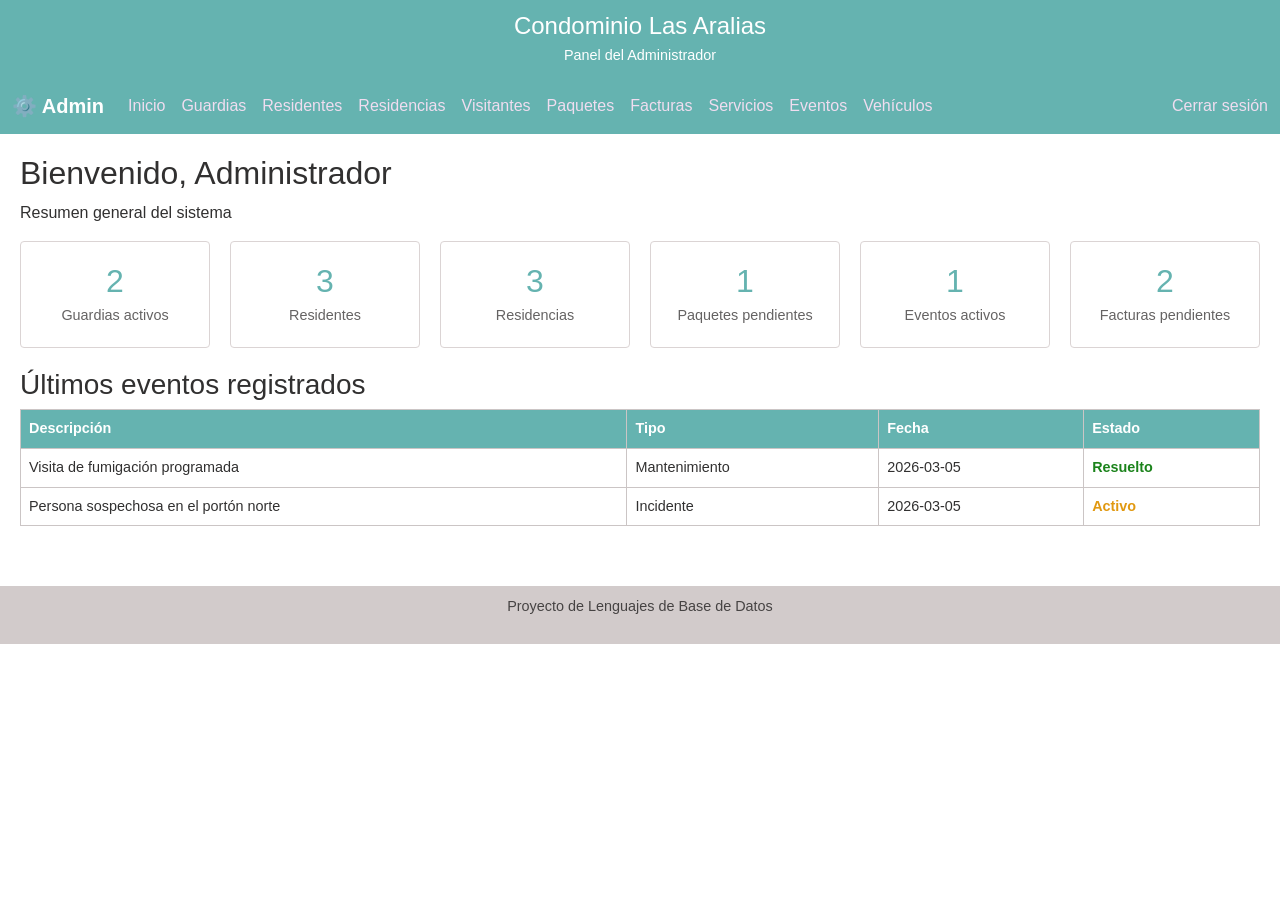
==== Proyecto LenguajesBD/admin.html @ c18f68f6 "Idea para htmls" ====
<!DOCTYPE html>
<html>

<head>
    <meta charset="utf-8">
    <meta name="viewport" content="width=device-width, initial-scale=1.0">
    <title>Panel Administrador - Las Aralias</title>
    <link href="https://cdn.jsdelivr.net/npm/bootstrap@5.3.8/dist/css/bootstrap.min.css" rel="stylesheet">
    <link rel="stylesheet" href="css/admin.css">
</head>

<body>
    <header>
        <h1>Condominio Las Aralias</h1>
        <p>Panel del Administrador</p>
    </header>

    <!-- NAVBAR -->
    <nav class="navbar navbar-expand-lg">
        <div class="container-fluid">
            <span class="navbar-brand">⚙️ Admin</span>
            <button class="navbar-toggler" type="button" data-bs-toggle="collapse" data-bs-target="#navAdmin">
                <span class="navbar-toggler-icon"></span>
            </button>
            <div class="collapse navbar-collapse" id="navAdmin">
                <ul class="navbar-nav me-auto">
                    <li class="nav-item"><a class="nav-link" href="#" onclick="mostrarSeccion('inicio')">Inicio</a></li>
                    <li class="nav-item"><a class="nav-link" href="#" onclick="mostrarSeccion('guardias')">Guardias</a></li>
                    <li class="nav-item"><a class="nav-link" href="#" onclick="mostrarSeccion('residentes')">Residentes</a></li>
                    <li class="nav-item"><a class="nav-link" href="#" onclick="mostrarSeccion('residencias')">Residencias</a></li>
                    <li class="nav-item"><a class="nav-link" href="#" onclick="mostrarSeccion('visitantes')">Visitantes</a></li>
                    <li class="nav-item"><a class="nav-link" href="#" onclick="mostrarSeccion('paquetes')">Paquetes</a></li>
                    <li class="nav-item"><a class="nav-link" href="#" onclick="mostrarSeccion('facturas')">Facturas</a></li>
                    <li class="nav-item"><a class="nav-link" href="#" onclick="mostrarSeccion('servicios')">Servicios</a></li>
                    <li class="nav-item"><a class="nav-link" href="#" onclick="mostrarSeccion('eventos')">Eventos</a></li>
                    <li class="nav-item"><a class="nav-link" href="#" onclick="mostrarSeccion('vehiculos')">Vehículos</a></li>
                </ul>
                <a href="index.html" class="nav-link" style="color:#f0c0f0;">Cerrar sesión</a>
            </div>
        </div>
    </nav>

    <main>

        <section id="inicio" class="seccion activa">
            <h2>Bienvenido, Administrador</h2>
            <p>Resumen general del sistema</p>
            <div class="resumen-inicio">
                <div class="tarjeta-resumen">
                    <h3 id="totalGuardias">0</h3>
                    <p>Guardias activos</p>
                </div>
                <div class="tarjeta-resumen">
                    <h3 id="totalResidentes">0</h3>
                    <p>Residentes</p>
                </div>
                <div class="tarjeta-resumen">
                    <h3 id="totalResidencias">0</h3>
                    <p>Residencias</p>
                </div>
                <div class="tarjeta-resumen">
                    <h3 id="totalPaquetes">0</h3>
                    <p>Paquetes pendientes</p>
                </div>
                <div class="tarjeta-resumen">
                    <h3 id="totalEventos">0</h3>
                    <p>Eventos activos</p>
                </div>
                <div class="tarjeta-resumen">
                    <h3 id="totalFacturas">0</h3>
                    <p>Facturas pendientes</p>
                </div>
            </div>
            <h3>Últimos eventos registrados</h3>
            <table>
                <thead>
                    <tr><th>Descripción</th><th>Tipo</th><th>Fecha</th><th>Estado</th></tr>
                </thead>
                <tbody id="tablaUltimosEventos"></tbody>
            </table>
        </section>

        <section id="guardias" class="seccion">
            <h2>Guardias</h2>
            <div class="contenedor-principal">
                <div class="bloque-tabla">
                    <table>
                        <thead>
                            <tr><th>Nombre</th><th>Apellidos</th><th>Teléfono</th><th>Correo</th><th>Estado</th><th>Acciones</th></tr>
                        </thead>
                        <tbody id="tablaGuardias"></tbody>
                    </table>
                </div>
                <div class="bloque-formulario">
                    <h3 id="tituloFormGuardia">Agregar Guardia</h3>
                    <form id="formGuardia">
                        <input type="hidden" id="idGuardia" value="-1">
                        <label for="nombreGuardia">Nombre</label>
                        <input type="text" id="nombreGuardia" placeholder="Nombre">
                        <label for="apPaternoGuardia">Apellido Paterno</label>
                        <input type="text" id="apPaternoGuardia" placeholder="Apellido Paterno">
                        <label for="apMaternoGuardia">Apellido Materno</label>
                        <input type="text" id="apMaternoGuardia" placeholder="Apellido Materno">
                        <label for="telefonoGuardia">Teléfono</label>
                        <input type="text" id="telefonoGuardia" placeholder="Ej: 8888-0000">
                        <label for="correoGuardia">Correo</label>
                        <input type="text" id="correoGuardia" placeholder="correo@ejemplo.com">
                        <label for="estadoGuardia">Estado</label>
                        <select id="estadoGuardia">
                            <option value="Activo">Activo</option>
                            <option value="Inactivo">Inactivo</option>
                        </select>
                        <span id="errorGuardia" class="mensaje-error"></span>
                        <span id="exitoGuardia" class="mensaje-exito"></span>
                        <button type="submit">Guardar</button>
                        <button type="button" class="btn-limpiar" onclick="limpiarFormGuardia()">Limpiar</button>
                    </form>
                </div>
            </div>
        </section>

        <section id="residentes" class="seccion">
            <h2>Residentes</h2>
            <div class="contenedor-principal">
                <div class="bloque-tabla">
                    <table>
                        <thead>
                            <tr><th>Nombre</th><th>Apellidos</th><th>Teléfono</th><th>Residencia</th><th>Estado</th><th>Acciones</th></tr>
                        </thead>
                        <tbody id="tablaResidentes"></tbody>
                    </table>
                </div>
                <div class="bloque-formulario">
                    <h3 id="tituloFormResidente">Agregar Residente</h3>
                    <form id="formResidente">
                        <input type="hidden" id="idResidente" value="-1">
                        <label for="nombreResidente">Nombre</label>
                        <input type="text" id="nombreResidente" placeholder="Nombre">
                        <label for="apPaternoResidente">Apellido Paterno</label>
                        <input type="text" id="apPaternoResidente" placeholder="Apellido Paterno">
                        <label for="apMaternoResidente">Apellido Materno</label>
                        <input type="text" id="apMaternoResidente" placeholder="Apellido Materno">
                        <label for="telefonoResidente">Teléfono</label>
                        <input type="text" id="telefonoResidente" placeholder="Ej: 8888-0000">
                        <label for="correoResidente">Correo</label>
                        <input type="text" id="correoResidente" placeholder="correo@ejemplo.com">
                        <label for="residenciaResidente">Residencia</label>
                        <select id="residenciaResidente">
                            <option value="">-- Seleccione --</option>
                        </select>
                        <label for="estadoResidente">Estado</label>
                        <select id="estadoResidente">
                            <option value="Activo">Activo</option>
                            <option value="Inactivo">Inactivo</option>
                        </select>
                        <span id="errorResidente" class="mensaje-error"></span>
                        <span id="exitoResidente" class="mensaje-exito"></span>
                        <button type="submit">Guardar</button>
                        <button type="button" class="btn-limpiar" onclick="limpiarFormResidente()">Limpiar</button>
                    </form>
                </div>
            </div>
        </section>

        <section id="residencias" class="seccion">
            <h2>Residencias</h2>
            <div class="contenedor-principal">
                <div class="bloque-tabla">
                    <table>
                        <thead>
                            <tr><th>ID</th><th>Monto Alquiler</th><th>Monto Mantenimiento</th><th>Tipo Pago</th><th>Estado</th><th>Acciones</th></tr>
                        </thead>
                        <tbody id="tablaResidencias"></tbody>
                    </table>
                </div>
                <div class="bloque-formulario">
                    <h3 id="tituloFormResidencia">Agregar Residencia</h3>
                    <form id="formResidencia">
                        <input type="hidden" id="idResidencia" value="-1">
                        <label for="montoAlquiler">Monto Alquiler (₡)</label>
                        <input type="number" id="montoAlquiler" placeholder="Ej: 350000">
                        <label for="montoMantenimiento">Monto Mantenimiento (₡)</label>
                        <input type="number" id="montoMantenimiento" placeholder="Ej: 25000">
                        <label for="tipoPago">Tipo de Pago</label>
                        <select id="tipoPago">
                            <option value="Mensual">Mensual</option>
                            <option value="Quincenal">Quincenal</option>
                            <option value="Semanal">Semanal</option>
                        </select>
                        <label for="estadoResidencia">Estado</label>
                        <select id="estadoResidencia">
                            <option value="Activo">Activo</option>
                            <option value="Inactivo">Inactivo</option>
                        </select>
                        <span id="errorResidencia" class="mensaje-error"></span>
                        <span id="exitoResidencia" class="mensaje-exito"></span>
                        <button type="submit">Guardar</button>
                        <button type="button" class="btn-limpiar" onclick="limpiarFormResidencia()">Limpiar</button>
                    </form>
                </div>
            </div>
        </section>

        <section id="visitantes" class="seccion">
            <h2>Visitantes</h2>
            <p style="color:#666; font-size:0.9em;">Historial completo de visitas al condominio.</p>
            <table>
                <thead>
                    <tr><th>Nombre</th><th>Rol</th><th>Residencia</th><th>Fecha Ingreso</th><th>Fecha Salida</th><th>Estado</th><th>Acciones</th></tr>
                </thead>
                <tbody id="tablaVisitantes"></tbody>
            </table>
        </section>

        <section id="paquetes" class="seccion">
            <h2>Paquetes</h2>
            <p style="color:#666; font-size:0.9em;">Gestión de paquetes recibidos en el condominio.</p>
            <table>
                <thead>
                    <tr><th>Descripción</th><th>Residencia</th><th>Fecha Ingreso</th><th>Fecha Entrega</th><th>Estado</th><th>Acciones</th></tr>
                </thead>
                <tbody id="tablaPaquetes"></tbody>
            </table>
        </section>

        <section id="facturas" class="seccion">
            <h2>Facturas y Pagos</h2>
            <div class="contenedor-principal">
                <div class="bloque-tabla">
                    <table>
                        <thead>
                            <tr><th>Fecha</th><th>Descripción</th><th>Residente</th><th>Tipo Pago</th><th>Forma Pago</th><th>Estado</th><th>Acciones</th></tr>
                        </thead>
                        <tbody id="tablaFacturas"></tbody>
                    </table>
                </div>
                <div class="bloque-formulario">
                    <h3 id="tituloFormFactura">Agregar Factura</h3>
                    <form id="formFactura">
                        <input type="hidden" id="idFactura" value="-1">
                        <label for="fechaFactura">Fecha</label>
                        <input type="text" id="fechaFactura" placeholder="Ej: 2026-03-05">
                        <label for="descFactura">Descripción</label>
                        <input type="text" id="descFactura" placeholder="Ej: Cuota mensual Marzo">
                        <label for="residenteFactura">Residente</label>
                        <select id="residenteFactura">
                            <option value="">-- Seleccione --</option>
                        </select>
                        <label for="tipoPagoFactura">Tipo de Pago</label>
                        <select id="tipoPagoFactura">
                            <option value="Alquiler">Alquiler</option>
                            <option value="Mantenimiento">Mantenimiento</option>
                            <option value="Servicio">Servicio</option>
                        </select>
                        <label for="formaPagoFactura">Forma de Pago</label>
                        <select id="formaPagoFactura">
                            <option value="Efectivo">Efectivo</option>
                            <option value="Transferencia">Transferencia</option>
                            <option value="Tarjeta">Tarjeta</option>
                        </select>
                        <label for="estadoFactura">Estado</label>
                        <select id="estadoFactura">
                            <option value="Pendiente">Pendiente</option>
                            <option value="Pagado">Pagado</option>
                            <option value="Vencido">Vencido</option>
                        </select>
                        <span id="errorFactura" class="mensaje-error"></span>
                        <span id="exitoFactura" class="mensaje-exito"></span>
                        <button type="submit">Guardar</button>
                        <button type="button" class="btn-limpiar" onclick="limpiarFormFactura()">Limpiar</button>
                    </form>
                </div>
            </div>
        </section>

        <section id="servicios" class="seccion">
            <h2>Servicios</h2>
            <div class="contenedor-principal">
                <div class="bloque-tabla">
                    <table>
                        <thead>
                            <tr><th>Descripción</th><th>Tipo</th><th>Fecha Salida</th><th>Estado</th><th>Acciones</th></tr>
                        </thead>
                        <tbody id="tablaServicios"></tbody>
                    </table>
                </div>
                <div class="bloque-formulario">
                    <h3 id="tituloFormServicio">Agregar Servicio</h3>
                    <form id="formServicio">
                        <input type="hidden" id="idServicio" value="-1">
                        <label for="descServicio">Descripción</label>
                        <input type="text" id="descServicio" placeholder="Ej: Plomería">
                        <label for="tipoServicio">Tipo de Servicio</label>
                        <select id="tipoServicio">
                            <option value="Plomería">Plomería</option>
                            <option value="Electricidad">Electricidad</option>
                            <option value="Jardinería">Jardinería</option>
                            <option value="Seguridad">Seguridad</option>
                            <option value="Limpieza">Limpieza</option>
                            <option value="Otro">Otro</option>
                        </select>
                        <label for="fechaSalidaServicio">Fecha de Salida</label>
                        <input type="text" id="fechaSalidaServicio" placeholder="Ej: 2026-03-10">
                        <label for="estadoServicio">Estado</label>
                        <select id="estadoServicio">
                            <option value="Activo">Activo</option>
                            <option value="Finalizado">Finalizado</option>
                            <option value="Cancelado">Cancelado</option>
                        </select>
                        <span id="errorServicio" class="mensaje-error"></span>
                        <span id="exitoServicio" class="mensaje-exito"></span>
                        <button type="submit">Guardar</button>
                        <button type="button" class="btn-limpiar" onclick="limpiarFormServicio()">Limpiar</button>
                    </form>
                </div>
            </div>
        </section>

        <section id="eventos" class="seccion">
            <h2>Eventos / Incidentes</h2>
            <div class="contenedor-principal">
                <div class="bloque-tabla">
                    <table>
                        <thead>
                            <tr><th>Descripción</th><th>Tipo</th><th>Fecha</th><th>Estado</th><th>Acciones</th></tr>
                        </thead>
                        <tbody id="tablaEventos"></tbody>
                    </table>
                </div>
                <div class="bloque-formulario">
                    <h3 id="tituloFormEvento">Agregar Evento</h3>
                    <form id="formEvento">
                        <input type="hidden" id="idEvento" value="-1">
                        <label for="descEvento">Descripción</label>
                        <textarea id="descEvento" placeholder="Describa el evento"></textarea>
                        <label for="tipoEvento">Tipo</label>
                        <select id="tipoEvento">
                            <option value="Incidente">Incidente</option>
                            <option value="Visita especial">Visita especial</option>
                            <option value="Mantenimiento">Mantenimiento</option>
                            <option value="Otro">Otro</option>
                        </select>
                        <label for="fechaEvento">Fecha</label>
                        <input type="text" id="fechaEvento" placeholder="Ej: 2026-03-05">
                        <label for="estadoEvento">Estado</label>
                        <select id="estadoEvento">
                            <option value="Activo">Activo</option>
                            <option value="Resuelto">Resuelto</option>
                        </select>
                        <span id="errorEvento" class="mensaje-error"></span>
                        <span id="exitoEvento" class="mensaje-exito"></span>
                        <button type="submit">Guardar</button>
                        <button type="button" class="btn-limpiar" onclick="limpiarFormEvento()">Limpiar</button>
                    </form>
                </div>
            </div>
        </section>

        <section id="vehiculos" class="seccion">
            <h2>Vehículos</h2>
            <p style="color:#666; font-size:0.9em;">Gestión de vehículos registrados en el condominio.</p>
            <table>
                <thead>
                    <tr><th>Placa</th><th>Descripción</th><th>Residente</th><th>Estado</th><th>Acciones</th></tr>
                </thead>
                <tbody id="tablaVehiculos"></tbody>
            </table>
        </section>

    </main>

    <footer>
        <p>Proyecto de Lenguajes de Base de Datos</p>
    </footer>

    <script src="js/admin.js"></script>
    <script src="https://cdn.jsdelivr.net/npm/bootstrap@5.3.8/dist/js/bootstrap.bundle.min.js"></script>
</body>

</html>
---- Proyecto LenguajesBD/css/admin.css ----
body {
    background-color: #ffffff;
    color: #313030;
    font-family: Arial, Helvetica, sans-serif;
    margin: 0;
    padding: 0;
}

header {
    text-align: center;
    padding: 12px 0;
    background-color: #65b3b0;
    color: #ffffff;
}

header h1 {
    margin: 0;
    font-size: 1.5em;
}

header p {
    margin: 4px 0 0 0;
    font-size: 0.9em;
}

footer {
    text-align: center;
    padding: 10px 0;
    background-color: #d2cbcb;
    color: #464343;
    font-size: 0.9em;
    margin-top: 30px;
}

.navbar {
    background-color: #65b3b0 !important;
}

.navbar-brand {
    color: #ffffff !important;
    font-weight: bold;
}

.nav-link {
    color: #f0ddf0 !important;
}

.nav-link:hover,
.nav-link.activo {
    color: #ffffff !important;
    background-color: #4a1942 !important;
    border-radius: 4px;
}

.seccion {
    display: none;
    padding: 20px;
}

.seccion.activa {
    display: block;
}

.contenedor-principal {
    display: flex;
    justify-content: space-between;
    align-items: flex-start;
    gap: 20px;
    flex-wrap: wrap;
}

.bloque-tabla {
    flex: 2;
    min-width: 300px;
}

.bloque-formulario {
    flex: 1;
    min-width: 260px;
    background-color: #ffffff;
    border: 1px solid #cac3c3;
    border-radius: 4px;
    padding: 20px;
}

table {
    width: 100%;
    border-collapse: collapse;
    background-color: #ffffff;
    margin-bottom: 10px;
}

th, td {
    border: 1px solid #cbc5c5;
    padding: 8px;
    text-align: left;
    font-size: 0.9em;
}

th {
    background-color: #65b3b0;
    color: #ffffff;
}

tbody tr:hover {
    background-color: #f5e6f5;
}

.bloque-formulario h3 {
    margin-top: 0;
    font-size: 1.1em;
    border-bottom: 1px solid #d2cccc;
    padding-bottom: 8px;
}

.bloque-formulario form {
    display: flex;
    flex-direction: column;
}

.bloque-formulario label {
    font-size: 0.88em;
    margin-top: 6px;
    font-weight: bold;
}

.bloque-formulario input[type="text"],
.bloque-formulario input[type="number"],
.bloque-formulario input[type="date"],
.bloque-formulario select,
.bloque-formulario textarea {
    padding: 5px;
    margin-bottom: 6px;
    border: 1px solid #ada8a8;
    border-radius: 3px;
    font-size: 0.9em;
    width: 100%;
}

.bloque-formulario textarea {
    resize: vertical;
    height: 70px;
}

.bloque-formulario button[type="submit"] {
    padding: 8px;
    background-color: #65b3b0;
    color: #ffffff;
    border: none;
    border-radius: 3px;
    cursor: pointer;
    margin-top: 5px;
}

.bloque-formulario button[type="submit"]:hover {
    background-color: #65b3b0;
}

.btn-limpiar {
    padding: 6px;
    background-color: #888888;
    color: #ffffff;
    border: none;
    border-radius: 3px;
    cursor: pointer;
    margin-top: 4px;
}

.btn-limpiar:hover {
    background-color: #636060;
}

.btn-editar {
    padding: 4px 8px;
    background-color: #2c7a3a;
    color: #ffffff;
    border: none;
    border-radius: 3px;
    cursor: pointer;
    font-size: 0.8em;
    margin-right: 3px;
}

.btn-editar:hover {
    background-color: #1e5728;
}

.btn-eliminar {
    padding: 4px 8px;
    background-color: #b62121;
    color: #ffffff;
    border: none;
    border-radius: 3px;
    cursor: pointer;
    font-size: 0.8em;
}

.btn-eliminar:hover {
    background-color: #7a1515;
}

.resumen-inicio {
    display: flex;
    gap: 20px;
    flex-wrap: wrap;
    margin-bottom: 20px;
}

.tarjeta-resumen {
    background-color: #ffffff;
    border: 1px solid #dbd4d4;
    border-radius: 4px;
    padding: 20px;
    flex: 1;
    min-width: 130px;
    text-align: center;
}

.tarjeta-resumen h3 {
    margin: 0;
    font-size: 2em;
    color: #65b3b0;
}

.tarjeta-resumen p {
    margin: 5px 0 0 0;
    font-size: 0.9em;
    color: #656363;
}

.mensaje-error {
    color: rgb(194, 28, 28);
    font-size: 0.85em;
    display: none;
}

.mensaje-exito {
    color: rgb(27, 131, 27);
    font-size: 0.85em;
    display: none;
}

.estado-activo {
    color: rgb(27, 131, 27);
    font-weight: bold;
}

.estado-pendiente {
    color: rgb(225, 153, 17);
    font-weight: bold;
}

.estado-inactivo {
    color: rgb(194, 28, 28);
    font-weight: bold;
}
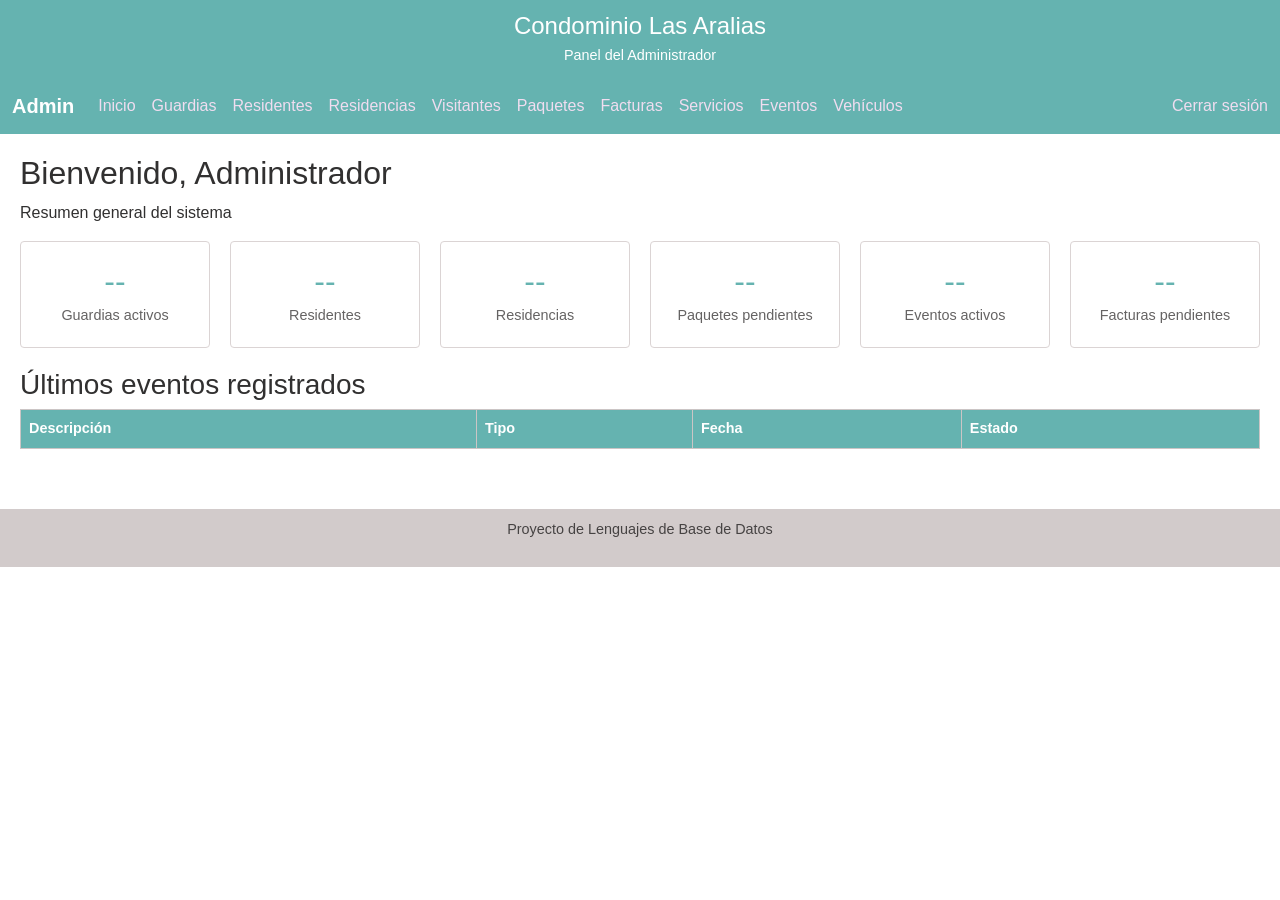
==== commit 0dc390e2: "Plantilla HTML modificada solo "carcasa"" ====
--- a/Proyecto LenguajesBD/admin.html
+++ b/Proyecto LenguajesBD/admin.html
@@ -15,10 +15,9 @@
         <p>Panel del Administrador</p>
     </header>
 
-    <!-- NAVBAR -->
     <nav class="navbar navbar-expand-lg">
         <div class="container-fluid">
-            <span class="navbar-brand">⚙️ Admin</span>
+            <span class="navbar-brand">Admin</span>
             <button class="navbar-toggler" type="button" data-bs-toggle="collapse" data-bs-target="#navAdmin">
                 <span class="navbar-toggler-icon"></span>
             </button>
@@ -35,7 +34,7 @@
                     <li class="nav-item"><a class="nav-link" href="#" onclick="mostrarSeccion('eventos')">Eventos</a></li>
                     <li class="nav-item"><a class="nav-link" href="#" onclick="mostrarSeccion('vehiculos')">Vehículos</a></li>
                 </ul>
-                <a href="index.html" class="nav-link" style="color:#f0c0f0;">Cerrar sesión</a>
+                <a href="index.html" class="nav-link" style="color:#f0a0a0;">Cerrar sesión</a>
             </div>
         </div>
     </nav>
@@ -47,36 +46,41 @@
             <p>Resumen general del sistema</p>
             <div class="resumen-inicio">
                 <div class="tarjeta-resumen">
-                    <h3 id="totalGuardias">0</h3>
+                    <h3>--</h3>
                     <p>Guardias activos</p>
                 </div>
                 <div class="tarjeta-resumen">
-                    <h3 id="totalResidentes">0</h3>
+                    <h3>--</h3>
                     <p>Residentes</p>
                 </div>
                 <div class="tarjeta-resumen">
-                    <h3 id="totalResidencias">0</h3>
+                    <h3>--</h3>
                     <p>Residencias</p>
                 </div>
                 <div class="tarjeta-resumen">
-                    <h3 id="totalPaquetes">0</h3>
+                    <h3>--</h3>
                     <p>Paquetes pendientes</p>
                 </div>
                 <div class="tarjeta-resumen">
-                    <h3 id="totalEventos">0</h3>
+                    <h3>--</h3>
                     <p>Eventos activos</p>
                 </div>
                 <div class="tarjeta-resumen">
-                    <h3 id="totalFacturas">0</h3>
+                    <h3>--</h3>
                     <p>Facturas pendientes</p>
                 </div>
             </div>
             <h3>Últimos eventos registrados</h3>
             <table>
                 <thead>
-                    <tr><th>Descripción</th><th>Tipo</th><th>Fecha</th><th>Estado</th></tr>
+                    <tr>
+                        <th>Descripción</th>
+                        <th>Tipo</th>
+                        <th>Fecha</th>
+                        <th>Estado</th>
+                    </tr>
                 </thead>
-                <tbody id="tablaUltimosEventos"></tbody>
+                <tbody></tbody>
             </table>
         </section>
 
@@ -86,34 +90,38 @@
                 <div class="bloque-tabla">
                     <table>
                         <thead>
-                            <tr><th>Nombre</th><th>Apellidos</th><th>Teléfono</th><th>Correo</th><th>Estado</th><th>Acciones</th></tr>
-                        </thead>
-                        <tbody id="tablaGuardias"></tbody>
-                    </table>
-                </div>
-                <div class="bloque-formulario">
-                    <h3 id="tituloFormGuardia">Agregar Guardia</h3>
-                    <form id="formGuardia">
-                        <input type="hidden" id="idGuardia" value="-1">
-                        <label for="nombreGuardia">Nombre</label>
-                        <input type="text" id="nombreGuardia" placeholder="Nombre">
-                        <label for="apPaternoGuardia">Apellido Paterno</label>
-                        <input type="text" id="apPaternoGuardia" placeholder="Apellido Paterno">
-                        <label for="apMaternoGuardia">Apellido Materno</label>
-                        <input type="text" id="apMaternoGuardia" placeholder="Apellido Materno">
-                        <label for="telefonoGuardia">Teléfono</label>
-                        <input type="text" id="telefonoGuardia" placeholder="Ej: 8888-0000">
-                        <label for="correoGuardia">Correo</label>
-                        <input type="text" id="correoGuardia" placeholder="correo@ejemplo.com">
-                        <label for="estadoGuardia">Estado</label>
-                        <select id="estadoGuardia">
-                            <option value="Activo">Activo</option>
-                            <option value="Inactivo">Inactivo</option>
-                        </select>
-                        <span id="errorGuardia" class="mensaje-error"></span>
-                        <span id="exitoGuardia" class="mensaje-exito"></span>
-                        <button type="submit">Guardar</button>
-                        <button type="button" class="btn-limpiar" onclick="limpiarFormGuardia()">Limpiar</button>
+                            <tr>
+                                <th>Nombre</th>
+                                <th>Apellidos</th>
+                                <th>Teléfono</th>
+                                <th>Correo</th>
+                                <th>Estado</th>
+                                <th>Acciones</th>
+                            </tr>
+                        </thead>
+                        <tbody></tbody>
+                    </table>
+                </div>
+                <div class="bloque-formulario">
+                    <h3>Agregar Guardia</h3>
+                    <form>
+                        <label>Nombre</label>
+                        <input type="text" placeholder="Nombre">
+                        <label>Apellido Paterno</label>
+                        <input type="text" placeholder="Apellido Paterno">
+                        <label>Apellido Materno</label>
+                        <input type="text" placeholder="Apellido Materno">
+                        <label>Teléfono</label>
+                        <input type="text" placeholder="Ej: 8888-0000">
+                        <label>Correo</label>
+                        <input type="text" placeholder="correo@ejemplo.com">
+                        <label>Estado</label>
+                        <select>
+                            <option>Activo</option>
+                            <option>Inactivo</option>
+                        </select>
+                        <button type="submit">Guardar</button>
+                        <button type="button" class="btn-limpiar">Limpiar</button>
                     </form>
                 </div>
             </div>
@@ -125,38 +133,42 @@
                 <div class="bloque-tabla">
                     <table>
                         <thead>
-                            <tr><th>Nombre</th><th>Apellidos</th><th>Teléfono</th><th>Residencia</th><th>Estado</th><th>Acciones</th></tr>
-                        </thead>
-                        <tbody id="tablaResidentes"></tbody>
-                    </table>
-                </div>
-                <div class="bloque-formulario">
-                    <h3 id="tituloFormResidente">Agregar Residente</h3>
-                    <form id="formResidente">
-                        <input type="hidden" id="idResidente" value="-1">
-                        <label for="nombreResidente">Nombre</label>
-                        <input type="text" id="nombreResidente" placeholder="Nombre">
-                        <label for="apPaternoResidente">Apellido Paterno</label>
-                        <input type="text" id="apPaternoResidente" placeholder="Apellido Paterno">
-                        <label for="apMaternoResidente">Apellido Materno</label>
-                        <input type="text" id="apMaternoResidente" placeholder="Apellido Materno">
-                        <label for="telefonoResidente">Teléfono</label>
-                        <input type="text" id="telefonoResidente" placeholder="Ej: 8888-0000">
-                        <label for="correoResidente">Correo</label>
-                        <input type="text" id="correoResidente" placeholder="correo@ejemplo.com">
-                        <label for="residenciaResidente">Residencia</label>
-                        <select id="residenciaResidente">
+                            <tr>
+                                <th>Nombre</th>
+                                <th>Apellidos</th>
+                                <th>Teléfono</th>
+                                <th>Residencia</th>
+                                <th>Estado</th>
+                                <th>Acciones</th>
+                            </tr>
+                        </thead>
+                        <tbody></tbody>
+                    </table>
+                </div>
+                <div class="bloque-formulario">
+                    <h3>Agregar Residente</h3>
+                    <form>
+                        <label>Nombre</label>
+                        <input type="text" placeholder="Nombre">
+                        <label>Apellido Paterno</label>
+                        <input type="text" placeholder="Apellido Paterno">
+                        <label>Apellido Materno</label>
+                        <input type="text" placeholder="Apellido Materno">
+                        <label>Teléfono</label>
+                        <input type="text" placeholder="Ej: 8888-0000">
+                        <label>Correo</label>
+                        <input type="text" placeholder="correo@ejemplo.com">
+                        <label>Residencia</label>
+                        <select>
                             <option value="">-- Seleccione --</option>
                         </select>
-                        <label for="estadoResidente">Estado</label>
-                        <select id="estadoResidente">
-                            <option value="Activo">Activo</option>
-                            <option value="Inactivo">Inactivo</option>
-                        </select>
-                        <span id="errorResidente" class="mensaje-error"></span>
-                        <span id="exitoResidente" class="mensaje-exito"></span>
-                        <button type="submit">Guardar</button>
-                        <button type="button" class="btn-limpiar" onclick="limpiarFormResidente()">Limpiar</button>
+                        <label>Estado</label>
+                        <select>
+                            <option>Activo</option>
+                            <option>Inactivo</option>
+                        </select>
+                        <button type="submit">Guardar</button>
+                        <button type="button" class="btn-limpiar">Limpiar</button>
                     </form>
                 </div>
             </div>
@@ -168,34 +180,38 @@
                 <div class="bloque-tabla">
                     <table>
                         <thead>
-                            <tr><th>ID</th><th>Monto Alquiler</th><th>Monto Mantenimiento</th><th>Tipo Pago</th><th>Estado</th><th>Acciones</th></tr>
-                        </thead>
-                        <tbody id="tablaResidencias"></tbody>
-                    </table>
-                </div>
-                <div class="bloque-formulario">
-                    <h3 id="tituloFormResidencia">Agregar Residencia</h3>
-                    <form id="formResidencia">
-                        <input type="hidden" id="idResidencia" value="-1">
-                        <label for="montoAlquiler">Monto Alquiler (₡)</label>
-                        <input type="number" id="montoAlquiler" placeholder="Ej: 350000">
-                        <label for="montoMantenimiento">Monto Mantenimiento (₡)</label>
-                        <input type="number" id="montoMantenimiento" placeholder="Ej: 25000">
-                        <label for="tipoPago">Tipo de Pago</label>
-                        <select id="tipoPago">
-                            <option value="Mensual">Mensual</option>
-                            <option value="Quincenal">Quincenal</option>
-                            <option value="Semanal">Semanal</option>
-                        </select>
-                        <label for="estadoResidencia">Estado</label>
-                        <select id="estadoResidencia">
-                            <option value="Activo">Activo</option>
-                            <option value="Inactivo">Inactivo</option>
-                        </select>
-                        <span id="errorResidencia" class="mensaje-error"></span>
-                        <span id="exitoResidencia" class="mensaje-exito"></span>
-                        <button type="submit">Guardar</button>
-                        <button type="button" class="btn-limpiar" onclick="limpiarFormResidencia()">Limpiar</button>
+                            <tr>
+                                <th>ID</th>
+                                <th>Monto Alquiler</th>
+                                <th>Monto Mantenimiento</th>
+                                <th>Tipo de Pago</th>
+                                <th>Estado</th>
+                                <th>Acciones</th>
+                            </tr>
+                        </thead>
+                        <tbody></tbody>
+                    </table>
+                </div>
+                <div class="bloque-formulario">
+                    <h3>Agregar Residencia</h3>
+                    <form>
+                        <label>Monto Alquiler (₡)</label>
+                        <input type="number" placeholder="Ej: 350000">
+                        <label>Monto Mantenimiento (₡)</label>
+                        <input type="number" placeholder="Ej: 25000">
+                        <label>Tipo de Pago</label>
+                        <select>
+                            <option>Mensual</option>
+                            <option>Quincenal</option>
+                            <option>Semanal</option>
+                        </select>
+                        <label>Estado</label>
+                        <select>
+                            <option>Activo</option>
+                            <option>Inactivo</option>
+                        </select>
+                        <button type="submit">Guardar</button>
+                        <button type="button" class="btn-limpiar">Limpiar</button>
                     </form>
                 </div>
             </div>
@@ -203,23 +219,38 @@
 
         <section id="visitantes" class="seccion">
             <h2>Visitantes</h2>
-            <p style="color:#666; font-size:0.9em;">Historial completo de visitas al condominio.</p>
+            <p style="color:#969191; font-size:0.9em;">Historial completo de visitas al condominio.</p>
             <table>
                 <thead>
-                    <tr><th>Nombre</th><th>Rol</th><th>Residencia</th><th>Fecha Ingreso</th><th>Fecha Salida</th><th>Estado</th><th>Acciones</th></tr>
+                    <tr>
+                        <th>Nombre</th>
+                        <th>Rol</th>
+                        <th>Residencia</th>
+                        <th>Fecha Ingreso</th>
+                        <th>Fecha Salida</th>
+                        <th>Estado</th>
+                        <th>Acciones</th>
+                    </tr>
                 </thead>
-                <tbody id="tablaVisitantes"></tbody>
+                <tbody></tbody>
             </table>
         </section>
 
         <section id="paquetes" class="seccion">
             <h2>Paquetes</h2>
-            <p style="color:#666; font-size:0.9em;">Gestión de paquetes recibidos en el condominio.</p>
+            <p style="color:#969191; font-size:0.9em;">Gestión de paquetes recibidos en el condominio.</p>
             <table>
                 <thead>
-                    <tr><th>Descripción</th><th>Residencia</th><th>Fecha Ingreso</th><th>Fecha Entrega</th><th>Estado</th><th>Acciones</th></tr>
+                    <tr>
+                        <th>Descripción</th>
+                        <th>Residencia</th>
+                        <th>Fecha Ingreso</th>
+                        <th>Fecha Entrega</th>
+                        <th>Estado</th>
+                        <th>Acciones</th>
+                    </tr>
                 </thead>
-                <tbody id="tablaPaquetes"></tbody>
+                <tbody></tbody>
             </table>
         </section>
 
@@ -229,45 +260,50 @@
                 <div class="bloque-tabla">
                     <table>
                         <thead>
-                            <tr><th>Fecha</th><th>Descripción</th><th>Residente</th><th>Tipo Pago</th><th>Forma Pago</th><th>Estado</th><th>Acciones</th></tr>
-                        </thead>
-                        <tbody id="tablaFacturas"></tbody>
-                    </table>
-                </div>
-                <div class="bloque-formulario">
-                    <h3 id="tituloFormFactura">Agregar Factura</h3>
-                    <form id="formFactura">
-                        <input type="hidden" id="idFactura" value="-1">
-                        <label for="fechaFactura">Fecha</label>
-                        <input type="text" id="fechaFactura" placeholder="Ej: 2026-03-05">
-                        <label for="descFactura">Descripción</label>
-                        <input type="text" id="descFactura" placeholder="Ej: Cuota mensual Marzo">
-                        <label for="residenteFactura">Residente</label>
-                        <select id="residenteFactura">
+                            <tr>
+                                <th>Fecha</th>
+                                <th>Descripción</th>
+                                <th>Residente</th>
+                                <th>Tipo Pago</th>
+                                <th>Forma Pago</th>
+                                <th>Estado</th>
+                                <th>Acciones</th>
+                            </tr>
+                        </thead>
+                        <tbody></tbody>
+                    </table>
+                </div>
+                <div class="bloque-formulario">
+                    <h3>Agregar Factura</h3>
+                    <form>
+                        <label>Fecha</label>
+                        <input type="text" placeholder="Ej: 2026-03-05">
+                        <label>Descripción</label>
+                        <input type="text" placeholder="Ej: Cuota mensual Marzo">
+                        <label>Residente</label>
+                        <select>
                             <option value="">-- Seleccione --</option>
                         </select>
-                        <label for="tipoPagoFactura">Tipo de Pago</label>
-                        <select id="tipoPagoFactura">
-                            <option value="Alquiler">Alquiler</option>
-                            <option value="Mantenimiento">Mantenimiento</option>
-                            <option value="Servicio">Servicio</option>
-                        </select>
-                        <label for="formaPagoFactura">Forma de Pago</label>
-                        <select id="formaPagoFactura">
-                            <option value="Efectivo">Efectivo</option>
-                            <option value="Transferencia">Transferencia</option>
-                            <option value="Tarjeta">Tarjeta</option>
-                        </select>
-                        <label for="estadoFactura">Estado</label>
-                        <select id="estadoFactura">
-                            <option value="Pendiente">Pendiente</option>
-                            <option value="Pagado">Pagado</option>
-                            <option value="Vencido">Vencido</option>
-                        </select>
-                        <span id="errorFactura" class="mensaje-error"></span>
-                        <span id="exitoFactura" class="mensaje-exito"></span>
-                        <button type="submit">Guardar</button>
-                        <button type="button" class="btn-limpiar" onclick="limpiarFormFactura()">Limpiar</button>
+                        <label>Tipo de Pago</label>
+                        <select>
+                            <option>Alquiler</option>
+                            <option>Mantenimiento</option>
+                            <option>Servicio</option>
+                        </select>
+                        <label>Forma de Pago</label>
+                        <select>
+                            <option>Efectivo</option>
+                            <option>Transferencia</option>
+                            <option>Tarjeta</option>
+                        </select>
+                        <label>Estado</label>
+                        <select>
+                            <option>Pendiente</option>
+                            <option>Pagado</option>
+                            <option>Vencido</option>
+                        </select>
+                        <button type="submit">Guardar</button>
+                        <button type="button" class="btn-limpiar">Limpiar</button>
                     </form>
                 </div>
             </div>
@@ -279,38 +315,41 @@
                 <div class="bloque-tabla">
                     <table>
                         <thead>
-                            <tr><th>Descripción</th><th>Tipo</th><th>Fecha Salida</th><th>Estado</th><th>Acciones</th></tr>
-                        </thead>
-                        <tbody id="tablaServicios"></tbody>
-                    </table>
-                </div>
-                <div class="bloque-formulario">
-                    <h3 id="tituloFormServicio">Agregar Servicio</h3>
-                    <form id="formServicio">
-                        <input type="hidden" id="idServicio" value="-1">
-                        <label for="descServicio">Descripción</label>
-                        <input type="text" id="descServicio" placeholder="Ej: Plomería">
-                        <label for="tipoServicio">Tipo de Servicio</label>
-                        <select id="tipoServicio">
-                            <option value="Plomería">Plomería</option>
-                            <option value="Electricidad">Electricidad</option>
-                            <option value="Jardinería">Jardinería</option>
-                            <option value="Seguridad">Seguridad</option>
-                            <option value="Limpieza">Limpieza</option>
-                            <option value="Otro">Otro</option>
-                        </select>
-                        <label for="fechaSalidaServicio">Fecha de Salida</label>
-                        <input type="text" id="fechaSalidaServicio" placeholder="Ej: 2026-03-10">
-                        <label for="estadoServicio">Estado</label>
-                        <select id="estadoServicio">
-                            <option value="Activo">Activo</option>
-                            <option value="Finalizado">Finalizado</option>
-                            <option value="Cancelado">Cancelado</option>
-                        </select>
-                        <span id="errorServicio" class="mensaje-error"></span>
-                        <span id="exitoServicio" class="mensaje-exito"></span>
-                        <button type="submit">Guardar</button>
-                        <button type="button" class="btn-limpiar" onclick="limpiarFormServicio()">Limpiar</button>
+                            <tr>
+                                <th>Descripción</th>
+                                <th>Tipo</th>
+                                <th>Fecha Salida</th>
+                                <th>Estado</th>
+                                <th>Acciones</th>
+                            </tr>
+                        </thead>
+                        <tbody></tbody>
+                    </table>
+                </div>
+                <div class="bloque-formulario">
+                    <h3>Agregar Servicio</h3>
+                    <form>
+                        <label>Descripción</label>
+                        <input type="text" placeholder="Ej: Plomería zona norte">
+                        <label>Tipo de Servicio</label>
+                        <select>
+                            <option>Plomería</option>
+                            <option>Electricidad</option>
+                            <option>Jardinería</option>
+                            <option>Seguridad</option>
+                            <option>Limpieza</option>
+                            <option>Otro</option>
+                        </select>
+                        <label>Fecha de Salida</label>
+                        <input type="text" placeholder="Ej: 2026-03-10">
+                        <label>Estado</label>
+                        <select>
+                            <option>Activo</option>
+                            <option>Finalizado</option>
+                            <option>Cancelado</option>
+                        </select>
+                        <button type="submit">Guardar</button>
+                        <button type="button" class="btn-limpiar">Limpiar</button>
                     </form>
                 </div>
             </div>
@@ -322,35 +361,38 @@
                 <div class="bloque-tabla">
                     <table>
                         <thead>
-                            <tr><th>Descripción</th><th>Tipo</th><th>Fecha</th><th>Estado</th><th>Acciones</th></tr>
-                        </thead>
-                        <tbody id="tablaEventos"></tbody>
-                    </table>
-                </div>
-                <div class="bloque-formulario">
-                    <h3 id="tituloFormEvento">Agregar Evento</h3>
-                    <form id="formEvento">
-                        <input type="hidden" id="idEvento" value="-1">
-                        <label for="descEvento">Descripción</label>
-                        <textarea id="descEvento" placeholder="Describa el evento"></textarea>
-                        <label for="tipoEvento">Tipo</label>
-                        <select id="tipoEvento">
-                            <option value="Incidente">Incidente</option>
-                            <option value="Visita especial">Visita especial</option>
-                            <option value="Mantenimiento">Mantenimiento</option>
-                            <option value="Otro">Otro</option>
-                        </select>
-                        <label for="fechaEvento">Fecha</label>
-                        <input type="text" id="fechaEvento" placeholder="Ej: 2026-03-05">
-                        <label for="estadoEvento">Estado</label>
-                        <select id="estadoEvento">
-                            <option value="Activo">Activo</option>
-                            <option value="Resuelto">Resuelto</option>
-                        </select>
-                        <span id="errorEvento" class="mensaje-error"></span>
-                        <span id="exitoEvento" class="mensaje-exito"></span>
-                        <button type="submit">Guardar</button>
-                        <button type="button" class="btn-limpiar" onclick="limpiarFormEvento()">Limpiar</button>
+                            <tr>
+                                <th>Descripción</th>
+                                <th>Tipo</th>
+                                <th>Fecha</th>
+                                <th>Estado</th>
+                                <th>Acciones</th>
+                            </tr>
+                        </thead>
+                        <tbody></tbody>
+                    </table>
+                </div>
+                <div class="bloque-formulario">
+                    <h3>Agregar Evento</h3>
+                    <form>
+                        <label>Descripción</label>
+                        <textarea placeholder="Describa el evento o incidente"></textarea>
+                        <label>Tipo</label>
+                        <select>
+                            <option>Incidente</option>
+                            <option>Visita especial</option>
+                            <option>Mantenimiento</option>
+                            <option>Otro</option>
+                        </select>
+                        <label>Fecha</label>
+                        <input type="text" placeholder="Ej: 2026-03-05">
+                        <label>Estado</label>
+                        <select>
+                            <option>Activo</option>
+                            <option>Resuelto</option>
+                        </select>
+                        <button type="submit">Guardar</button>
+                        <button type="button" class="btn-limpiar">Limpiar</button>
                     </form>
                 </div>
             </div>
@@ -358,12 +400,18 @@
 
         <section id="vehiculos" class="seccion">
             <h2>Vehículos</h2>
-            <p style="color:#666; font-size:0.9em;">Gestión de vehículos registrados en el condominio.</p>
+            <p style="color:#969191; font-size:0.9em;">Gestión de vehículos registrados en el condominio.</p>
             <table>
                 <thead>
-                    <tr><th>Placa</th><th>Descripción</th><th>Residente</th><th>Estado</th><th>Acciones</th></tr>
+                    <tr>
+                        <th>Placa</th>
+                        <th>Descripción</th>
+                        <th>Residente</th>
+                        <th>Estado</th>
+                        <th>Acciones</th>
+                    </tr>
                 </thead>
-                <tbody id="tablaVehiculos"></tbody>
+                <tbody></tbody>
             </table>
         </section>
 
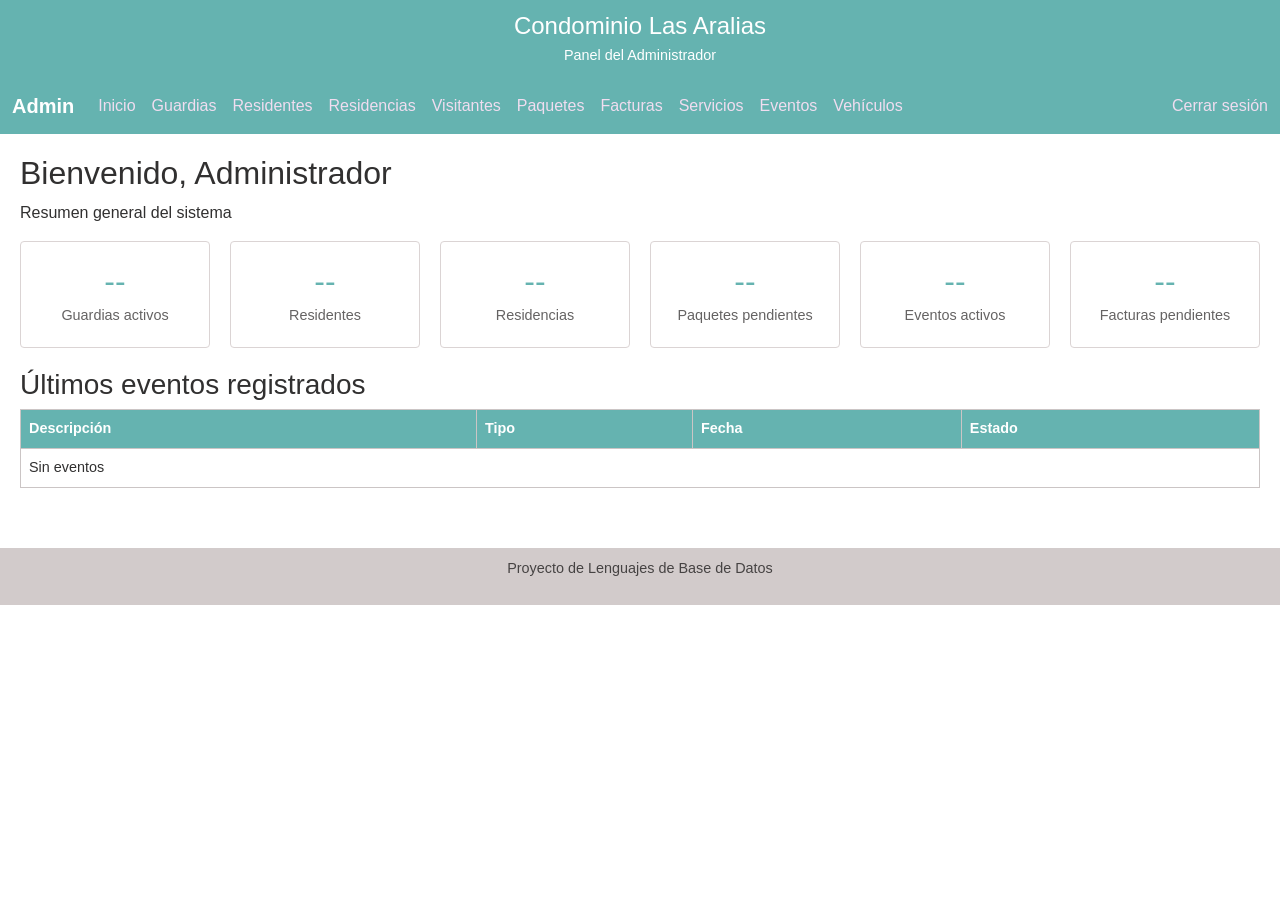
==== commit 545cd258: "Funciones y rendimiento" ====
--- a/Proyecto LenguajesBD/admin.html
+++ b/Proyecto LenguajesBD/admin.html
@@ -45,41 +45,16 @@
             <h2>Bienvenido, Administrador</h2>
             <p>Resumen general del sistema</p>
             <div class="resumen-inicio">
-                <div class="tarjeta-resumen">
-                    <h3>--</h3>
-                    <p>Guardias activos</p>
-                </div>
-                <div class="tarjeta-resumen">
-                    <h3>--</h3>
-                    <p>Residentes</p>
-                </div>
-                <div class="tarjeta-resumen">
-                    <h3>--</h3>
-                    <p>Residencias</p>
-                </div>
-                <div class="tarjeta-resumen">
-                    <h3>--</h3>
-                    <p>Paquetes pendientes</p>
-                </div>
-                <div class="tarjeta-resumen">
-                    <h3>--</h3>
-                    <p>Eventos activos</p>
-                </div>
-                <div class="tarjeta-resumen">
-                    <h3>--</h3>
-                    <p>Facturas pendientes</p>
-                </div>
+                <div class="tarjeta-resumen"><h3>--</h3><p>Guardias activos</p></div>
+                <div class="tarjeta-resumen"><h3>--</h3><p>Residentes</p></div>
+                <div class="tarjeta-resumen"><h3>--</h3><p>Residencias</p></div>
+                <div class="tarjeta-resumen"><h3>--</h3><p>Paquetes pendientes</p></div>
+                <div class="tarjeta-resumen"><h3>--</h3><p>Eventos activos</p></div>
+                <div class="tarjeta-resumen"><h3>--</h3><p>Facturas pendientes</p></div>
             </div>
             <h3>Últimos eventos registrados</h3>
             <table>
-                <thead>
-                    <tr>
-                        <th>Descripción</th>
-                        <th>Tipo</th>
-                        <th>Fecha</th>
-                        <th>Estado</th>
-                    </tr>
-                </thead>
+                <thead><tr><th>Descripción</th><th>Tipo</th><th>Fecha</th><th>Estado</th></tr></thead>
                 <tbody></tbody>
             </table>
         </section>
@@ -91,12 +66,9 @@
                     <table>
                         <thead>
                             <tr>
-                                <th>Nombre</th>
-                                <th>Apellidos</th>
-                                <th>Teléfono</th>
-                                <th>Correo</th>
-                                <th>Estado</th>
-                                <th>Acciones</th>
+                                <th>Nombre</th><th>Apellidos</th><th>Teléfono</th>
+                                <th>Correo</th><th>Usuario</th><th>Estado</th>
+                                <th>Turnos</th><th>Reportes</th><th>Acciones</th>
                             </tr>
                         </thead>
                         <tbody></tbody>
@@ -115,11 +87,12 @@
                         <input type="text" placeholder="Ej: 8888-0000">
                         <label>Correo</label>
                         <input type="text" placeholder="correo@ejemplo.com">
-                        <label>Estado</label>
-                        <select>
-                            <option>Activo</option>
-                            <option>Inactivo</option>
-                        </select>
+                        <label>Usuario <small>(para inicio de sesión)</small></label>
+                        <input type="text" placeholder="Nombre de usuario">
+                        <label>Contraseña <small>(dejar vacío para no cambiar al editar)</small></label>
+                        <input type="password" placeholder="Contraseña">
+                        <label>Estado</label>
+                        <select><option value="">-- Seleccione --</option></select>
                         <button type="submit">Guardar</button>
                         <button type="button" class="btn-limpiar">Limpiar</button>
                     </form>
@@ -134,12 +107,9 @@
                     <table>
                         <thead>
                             <tr>
-                                <th>Nombre</th>
-                                <th>Apellidos</th>
-                                <th>Teléfono</th>
-                                <th>Residencia</th>
-                                <th>Estado</th>
-                                <th>Acciones</th>
+                                <th>Nombre</th><th>Apellidos</th><th>Teléfono</th>
+                                <th>Correo</th><th>Residencia</th><th>Estado</th>
+                                <th>Facturas</th><th>Activas</th><th>Vehículos</th><th>Visitas</th><th>Acciones</th>
                             </tr>
                         </thead>
                         <tbody></tbody>
@@ -159,14 +129,11 @@
                         <label>Correo</label>
                         <input type="text" placeholder="correo@ejemplo.com">
                         <label>Residencia</label>
-                        <select>
+                        <select id="sel-residencia-residente">
                             <option value="">-- Seleccione --</option>
                         </select>
                         <label>Estado</label>
-                        <select>
-                            <option>Activo</option>
-                            <option>Inactivo</option>
-                        </select>
+                        <select><option value="">-- Seleccione --</option></select>
                         <button type="submit">Guardar</button>
                         <button type="button" class="btn-limpiar">Limpiar</button>
                     </form>
@@ -181,12 +148,8 @@
                     <table>
                         <thead>
                             <tr>
-                                <th>ID</th>
-                                <th>Monto Alquiler</th>
-                                <th>Monto Mantenimiento</th>
-                                <th>Tipo de Pago</th>
-                                <th>Estado</th>
-                                <th>Acciones</th>
+                                <th>ID</th><th>Monto Alquiler</th><th>Monto Mantenimiento</th>
+                                <th>Tipo de Pago</th><th>Estado</th><th>Residentes</th><th>Paquetes</th><th>Acciones</th>
                             </tr>
                         </thead>
                         <tbody></tbody>
@@ -200,16 +163,9 @@
                         <label>Monto Mantenimiento (₡)</label>
                         <input type="number" placeholder="Ej: 25000">
                         <label>Tipo de Pago</label>
-                        <select>
-                            <option>Mensual</option>
-                            <option>Quincenal</option>
-                            <option>Semanal</option>
-                        </select>
-                        <label>Estado</label>
-                        <select>
-                            <option>Activo</option>
-                            <option>Inactivo</option>
-                        </select>
+                        <select><option value="">-- Seleccione --</option></select>
+                        <label>Estado</label>
+                        <select><option value="">-- Seleccione --</option></select>
                         <button type="submit">Guardar</button>
                         <button type="button" class="btn-limpiar">Limpiar</button>
                     </form>
@@ -219,17 +175,12 @@
 
         <section id="visitantes" class="seccion">
             <h2>Visitantes</h2>
-            <p style="color:#969191; font-size:0.9em;">Historial completo de visitas al condominio.</p>
+            <p class="nota-seccion">Historial completo de visitas al condominio.</p>
             <table>
                 <thead>
                     <tr>
-                        <th>Nombre</th>
-                        <th>Rol</th>
-                        <th>Residencia</th>
-                        <th>Fecha Ingreso</th>
-                        <th>Fecha Salida</th>
-                        <th>Estado</th>
-                        <th>Acciones</th>
+                        <th>Nombre</th><th>Rol</th><th>Residencia</th>
+                        <th>Fecha Ingreso</th><th>Fecha Salida</th><th>Estado</th><th>Acciones</th>
                     </tr>
                 </thead>
                 <tbody></tbody>
@@ -238,16 +189,12 @@
 
         <section id="paquetes" class="seccion">
             <h2>Paquetes</h2>
-            <p style="color:#969191; font-size:0.9em;">Gestión de paquetes recibidos en el condominio.</p>
+            <p class="nota-seccion">Gestión de paquetes recibidos en el condominio.</p>
             <table>
                 <thead>
                     <tr>
-                        <th>Descripción</th>
-                        <th>Residencia</th>
-                        <th>Fecha Ingreso</th>
-                        <th>Fecha Entrega</th>
-                        <th>Estado</th>
-                        <th>Acciones</th>
+                        <th>Persona</th><th>Residencia</th><th>Fecha Ingreso</th>
+                        <th>Fecha Entrega</th><th>Estado</th><th>Acciones</th>
                     </tr>
                 </thead>
                 <tbody></tbody>
@@ -256,18 +203,27 @@
 
         <section id="facturas" class="seccion">
             <h2>Facturas y Pagos</h2>
-            <div class="contenedor-principal">
-                <div class="bloque-tabla">
-                    <table>
-                        <thead>
-                            <tr>
-                                <th>Fecha</th>
-                                <th>Descripción</th>
-                                <th>Residente</th>
-                                <th>Tipo Pago</th>
-                                <th>Forma Pago</th>
-                                <th>Estado</th>
-                                <th>Acciones</th>
+            <div class="stats-panel">
+                <div class="stats-bloque" id="stats-por-estado">
+                    <h4 class="stats-titulo">📋 Por Estado</h4>
+                    <p style="color:#aaa">Cargando...</p>
+                </div>
+                <div class="stats-bloque" id="stats-por-tipo-pago">
+                    <h4 class="stats-titulo">🗓️ Por Tipo de Pago</h4>
+                    <p style="color:#aaa">Cargando...</p>
+                </div>
+                <div class="stats-bloque" id="stats-por-forma-pago">
+                    <h4 class="stats-titulo">💳 Por Forma de Pago</h4>
+                    <p style="color:#aaa">Cargando...</p>
+                </div>
+            </div>
+            <div class="contenedor-principal">
+                <div class="bloque-tabla">
+                    <table>
+                        <thead>
+                            <tr>
+                                <th>Fecha</th><th>Descripcion</th><th>Persona</th>
+                                <th>Tipo de Pago</th><th>Forma de Pago</th><th>Estado</th><th>Acciones</th>
                             </tr>
                         </thead>
                         <tbody></tbody>
@@ -280,28 +236,14 @@
                         <input type="text" placeholder="Ej: 2026-03-05">
                         <label>Descripción</label>
                         <input type="text" placeholder="Ej: Cuota mensual Marzo">
-                        <label>Residente</label>
-                        <select>
-                            <option value="">-- Seleccione --</option>
-                        </select>
+                        <label>Persona</label>
+                        <select><option value="">-- Seleccione --</option></select>
                         <label>Tipo de Pago</label>
-                        <select>
-                            <option>Alquiler</option>
-                            <option>Mantenimiento</option>
-                            <option>Servicio</option>
-                        </select>
+                        <select><option value="">-- Seleccione --</option></select>
                         <label>Forma de Pago</label>
-                        <select>
-                            <option>Efectivo</option>
-                            <option>Transferencia</option>
-                            <option>Tarjeta</option>
-                        </select>
-                        <label>Estado</label>
-                        <select>
-                            <option>Pendiente</option>
-                            <option>Pagado</option>
-                            <option>Vencido</option>
-                        </select>
+                        <select><option value="">-- Seleccione --</option></select>
+                        <label>Estado</label>
+                        <select><option value="">-- Seleccione --</option></select>
                         <button type="submit">Guardar</button>
                         <button type="button" class="btn-limpiar">Limpiar</button>
                     </form>
@@ -311,16 +253,22 @@
 
         <section id="servicios" class="seccion">
             <h2>Servicios</h2>
-            <div class="contenedor-principal">
-                <div class="bloque-tabla">
-                    <table>
-                        <thead>
-                            <tr>
-                                <th>Descripción</th>
-                                <th>Tipo</th>
-                                <th>Fecha Salida</th>
-                                <th>Estado</th>
-                                <th>Acciones</th>
+
+            <div class="stats-panel">
+                <div class="stats-bloque" style="flex:1">
+                    <h4 class="stats-titulo">🔧 Servicios por Tipo</h4>
+                    <div id="stats-servicios-tipo">
+                        <p style="color:#aaa">Cargando...</p>
+                    </div>
+                </div>
+            </div>
+            <div class="contenedor-principal">
+                <div class="bloque-tabla">
+                    <table>
+                        <thead>
+                            <tr>
+                                <th>Descripcion</th><th>Tipo de Servicio</th><th>Fecha de Salida</th>
+                                <th>Personas</th><th>Estado</th><th>Acciones</th>
                             </tr>
                         </thead>
                         <tbody></tbody>
@@ -330,24 +278,15 @@
                     <h3>Agregar Servicio</h3>
                     <form>
                         <label>Descripción</label>
-                        <input type="text" placeholder="Ej: Plomería zona norte">
+                        <textarea placeholder="Ej: Plomería zona norte"></textarea>
                         <label>Tipo de Servicio</label>
-                        <select>
-                            <option>Plomería</option>
-                            <option>Electricidad</option>
-                            <option>Jardinería</option>
-                            <option>Seguridad</option>
-                            <option>Limpieza</option>
-                            <option>Otro</option>
-                        </select>
+                        <select><option value="">-- Seleccione --</option></select>
+                        <label>Persona que realiza el servicio</label>
+                        <select><option value="">-- Seleccione (opcional) --</option></select>
                         <label>Fecha de Salida</label>
                         <input type="text" placeholder="Ej: 2026-03-10">
                         <label>Estado</label>
-                        <select>
-                            <option>Activo</option>
-                            <option>Finalizado</option>
-                            <option>Cancelado</option>
-                        </select>
+                        <select><option value="">-- Seleccione --</option></select>
                         <button type="submit">Guardar</button>
                         <button type="button" class="btn-limpiar">Limpiar</button>
                     </form>
@@ -357,16 +296,20 @@
 
         <section id="eventos" class="seccion">
             <h2>Eventos / Incidentes</h2>
-            <div class="contenedor-principal">
-                <div class="bloque-tabla">
-                    <table>
-                        <thead>
-                            <tr>
-                                <th>Descripción</th>
-                                <th>Tipo</th>
-                                <th>Fecha</th>
-                                <th>Estado</th>
-                                <th>Acciones</th>
+            <div class="stats-panel">
+                <div class="stats-bloque" style="flex:1">
+                    <h4 class="stats-titulo">📅 Eventos por Tipo</h4>
+                    <div id="stats-eventos-tipo">
+                        <p style="color:#aaa">Cargando...</p>
+                    </div>
+                </div>
+            </div>
+            <div class="contenedor-principal">
+                <div class="bloque-tabla">
+                    <table>
+                        <thead>
+                            <tr>
+                                <th>Descripcion</th><th>Tipo</th><th>Fecha</th><th>Estado</th><th>Acciones</th>
                             </tr>
                         </thead>
                         <tbody></tbody>
@@ -378,19 +321,11 @@
                         <label>Descripción</label>
                         <textarea placeholder="Describa el evento o incidente"></textarea>
                         <label>Tipo</label>
-                        <select>
-                            <option>Incidente</option>
-                            <option>Visita especial</option>
-                            <option>Mantenimiento</option>
-                            <option>Otro</option>
-                        </select>
+                        <select><option value="">-- Seleccione --</option></select>
                         <label>Fecha</label>
                         <input type="text" placeholder="Ej: 2026-03-05">
                         <label>Estado</label>
-                        <select>
-                            <option>Activo</option>
-                            <option>Resuelto</option>
-                        </select>
+                        <select><option value="">-- Seleccione --</option></select>
                         <button type="submit">Guardar</button>
                         <button type="button" class="btn-limpiar">Limpiar</button>
                     </form>
@@ -400,15 +335,12 @@
 
         <section id="vehiculos" class="seccion">
             <h2>Vehículos</h2>
-            <p style="color:#969191; font-size:0.9em;">Gestión de vehículos registrados en el condominio.</p>
+            <p class="nota-seccion">Gestión de vehículos registrados en el condominio.</p>
             <table>
                 <thead>
                     <tr>
-                        <th>Placa</th>
-                        <th>Descripción</th>
-                        <th>Residente</th>
-                        <th>Estado</th>
-                        <th>Acciones</th>
+                        <th>Placa</th><th>Descripción</th><th>Residente</th>
+                        <th>Estado</th><th>Acciones</th>
                     </tr>
                 </thead>
                 <tbody></tbody>
@@ -425,4 +357,4 @@
     <script src="https://cdn.jsdelivr.net/npm/bootstrap@5.3.8/dist/js/bootstrap.bundle.min.js"></script>
 </body>
 
-</html>
+</html>
--- a/Proyecto LenguajesBD/css/admin.css
+++ b/Proyecto LenguajesBD/css/admin.css
@@ -254,3 +254,102 @@
     color: rgb(194, 28, 28);
     font-weight: bold;
 }
+
+.estado-libre {
+    color: #b8860b;
+    font-weight: bold;
+}
+
+.estado-reservado {
+    color: #1565c0;
+    font-weight: bold;
+}
+
+.acciones-celda {
+    white-space: nowrap;
+    min-width: 180px;
+}
+
+.btn-acc {
+    padding: 3px 7px;
+    font-size: 0.75em;
+    border: none;
+    border-radius: 3px;
+    cursor: pointer;
+    margin: 1px 1px;
+    color: #ffffff;
+    font-weight: bold;
+}
+
+.btn-adentro  { background-color: #2e7e3d; }
+.btn-adentro:hover { background-color: #1b5125; }
+
+.btn-salida   { background-color: #e07e06; }
+.btn-salida:hover  { background-color: #a85c05; }
+
+.btn-vetar    { background-color: #d24232; }
+.btn-vetar:hover   { background-color: #89251c; }
+
+.btn-editar   { background-color: #1768c5; }
+.btn-editar:hover  { background-color: #0d3e88; }
+
+.btn-prog     { background-color: #9271c3; }
+.btn-prog:hover    { background-color: #523974; }
+/* ── Badges de estadísticas en filas de tablas ─────────────────────── */
+.badge-stat {
+    display: inline-block;
+    background: #e8f4fd;
+    color: #2c5f8a;
+    border-radius: 12px;
+    padding: 2px 10px;
+    font-size: .80rem;
+    font-weight: 600;
+    white-space: nowrap;
+}
+.badge-stat-alerta {
+    background: #fef3cd;
+    color: #856404;
+}
+ 
+/* ── Paneles de estadísticas en módulos ────────────────────────────── */
+.stats-panel {
+    display: flex;
+    gap: 1.2rem;
+    flex-wrap: wrap;
+    margin-bottom: 1.5rem;
+}
+.stats-bloque {
+    background: #f8f9fa;
+    border: 1px solid #dee2e6;
+    border-radius: 8px;
+    padding: 1rem 1.4rem;
+    min-width: 200px;
+    flex: 1;
+}
+.stats-titulo {
+    font-size: .90rem;
+    font-weight: 700;
+    color: #495057;
+    margin: 0 0 .7rem 0;
+    border-bottom: 1px solid #dee2e6;
+    padding-bottom: .4rem;
+}
+.stats-fila {
+    display: flex;
+    justify-content: space-between;
+    align-items: center;
+    padding: 3px 0;
+    font-size: .85rem;
+    border-bottom: 1px solid #f1f1f1;
+}
+.stats-label {
+    color: #495057;
+}
+.stats-valor {
+    font-weight: 700;
+    color: #2c5f8a;
+    background: #e8f4fd;
+    border-radius: 10px;
+    padding: 1px 9px;
+    font-size: .80rem;
+}
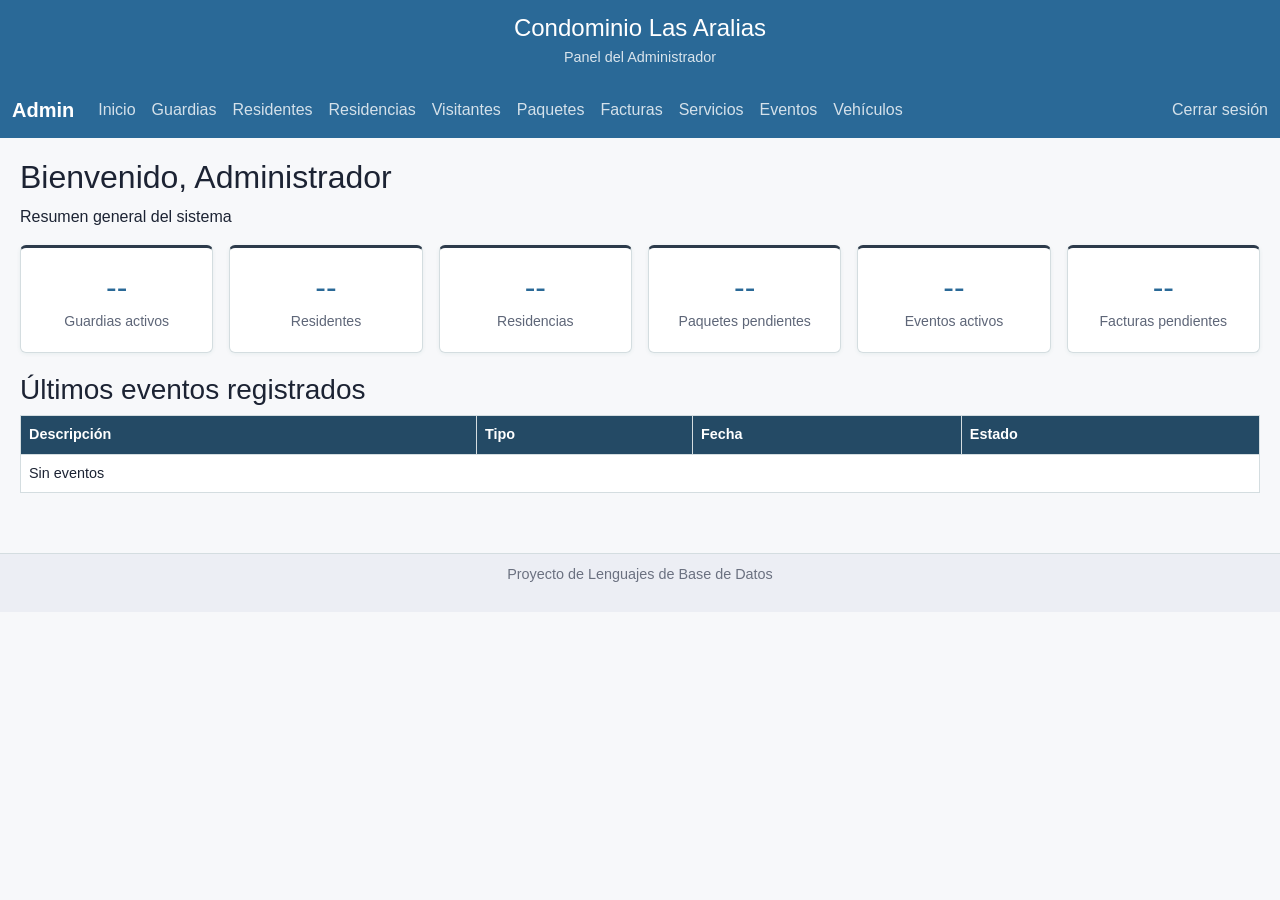
==== commit 1a639c45: "Cambios y correcciones" ====
--- a/Proyecto LenguajesBD/admin.html
+++ b/Proyecto LenguajesBD/admin.html
@@ -63,6 +63,7 @@
             <h2>Guardias</h2>
             <div class="contenedor-principal">
                 <div class="bloque-tabla">
+                    <input type="text" class="buscador-tabla" placeholder="🔍 Buscar en tabla...">
                     <table>
                         <thead>
                             <tr>
@@ -104,6 +105,7 @@
             <h2>Residentes</h2>
             <div class="contenedor-principal">
                 <div class="bloque-tabla">
+                    <input type="text" class="buscador-tabla" placeholder="🔍 Buscar en tabla...">
                     <table>
                         <thead>
                             <tr>
@@ -145,10 +147,11 @@
             <h2>Residencias</h2>
             <div class="contenedor-principal">
                 <div class="bloque-tabla">
-                    <table>
-                        <thead>
-                            <tr>
-                                <th>ID</th><th>Monto Alquiler</th><th>Monto Mantenimiento</th>
+                    <input type="text" class="buscador-tabla" placeholder="🔍 Buscar en tabla...">
+                    <table>
+                        <thead>
+                            <tr>
+                                <th>Número de casa</th><th>Monto Alquiler</th><th>Monto Mantenimiento</th>
                                 <th>Tipo de Pago</th><th>Estado</th><th>Residentes</th><th>Paquetes</th><th>Acciones</th>
                             </tr>
                         </thead>
@@ -175,7 +178,7 @@
 
         <section id="visitantes" class="seccion">
             <h2>Visitantes</h2>
-            <p class="nota-seccion">Historial completo de visitas al condominio.</p>
+            <input type="text" class="buscador-tabla" placeholder="🔍 Buscar en tabla...">
             <table>
                 <thead>
                     <tr>
@@ -189,7 +192,7 @@
 
         <section id="paquetes" class="seccion">
             <h2>Paquetes</h2>
-            <p class="nota-seccion">Gestión de paquetes recibidos en el condominio.</p>
+            <input type="text" class="buscador-tabla" placeholder="🔍 Buscar en tabla...">
             <table>
                 <thead>
                     <tr>
@@ -219,6 +222,7 @@
             </div>
             <div class="contenedor-principal">
                 <div class="bloque-tabla">
+                    <input type="text" class="buscador-tabla" placeholder="🔍 Buscar en tabla...">
                     <table>
                         <thead>
                             <tr>
@@ -264,6 +268,7 @@
             </div>
             <div class="contenedor-principal">
                 <div class="bloque-tabla">
+                    <input type="text" class="buscador-tabla" placeholder="🔍 Buscar en tabla...">
                     <table>
                         <thead>
                             <tr>
@@ -306,6 +311,7 @@
             </div>
             <div class="contenedor-principal">
                 <div class="bloque-tabla">
+                    <input type="text" class="buscador-tabla" placeholder="🔍 Buscar en tabla...">
                     <table>
                         <thead>
                             <tr>
@@ -335,7 +341,7 @@
 
         <section id="vehiculos" class="seccion">
             <h2>Vehículos</h2>
-            <p class="nota-seccion">Gestión de vehículos registrados en el condominio.</p>
+            <input type="text" class="buscador-tabla" placeholder="🔍 Buscar en tabla...">
             <table>
                 <thead>
                     <tr>
--- a/Proyecto LenguajesBD/css/admin.css
+++ b/Proyecto LenguajesBD/css/admin.css
@@ -1,6 +1,27 @@
+:root {
+    --header-bg: #2a6997;
+    --table-th: #244a65;
+    --btn-submit: #238666;
+    --card-stripe: #2d3b4b;
+    --stats-stripe: #352b46;
+    --bg: #F7F8FA;
+    --surface: #FFFFFF;
+    --border: #D4DDE0;
+    --text-primary: #1C2333;
+    --text-secondary: #5E6678;
+    --footer-bg: #ECEEF4;
+    --footer-text: #6B7180;
+    --error: #C0392B;
+    --success: #1A7A3A;
+    --badge-bg: #E5F2F1;
+    --badge-text: #0F5249;
+    --badge-warn-bg: #FEF5E1;
+    --badge-warn-text: #7A5800;
+}
+
 body {
-    background-color: #ffffff;
-    color: #313030;
+    background-color: var(--bg);
+    color: var(--text-primary);
     font-family: Arial, Helvetica, sans-serif;
     margin: 0;
     padding: 0;
@@ -8,9 +29,9 @@
 
 header {
     text-align: center;
-    padding: 12px 0;
-    background-color: #65b3b0;
-    color: #ffffff;
+    padding: 14px 0;
+    background-color: var(--header-bg);
+    color: #fff;
 }
 
 header h1 {
@@ -19,36 +40,39 @@
 }
 
 header p {
-    margin: 4px 0 0 0;
-    font-size: 0.9em;
+    margin: 4px 0 0;
+    font-size: .9em;
+    opacity: .82;
 }
 
 footer {
     text-align: center;
     padding: 10px 0;
-    background-color: #d2cbcb;
-    color: #464343;
-    font-size: 0.9em;
+    background-color: var(--footer-bg);
+    color: var(--footer-text);
+    font-size: .9em;
     margin-top: 30px;
+    border-top: 1px solid var(--border);
 }
 
 .navbar {
-    background-color: #65b3b0 !important;
+    background-color: var(--header-bg) !important;
 }
 
 .navbar-brand {
-    color: #ffffff !important;
+    color: #fff !important;
     font-weight: bold;
 }
 
 .nav-link {
-    color: #f0ddf0 !important;
+    color: rgba(255, 255, 255, .80) !important;
+    transition: background-color .15s, color .15s;
 }
 
 .nav-link:hover,
 .nav-link.activo {
-    color: #ffffff !important;
-    background-color: #4a1942 !important;
+    color: #fff !important;
+    background-color: #0C3D35 !important;
     border-radius: 4px;
 }
 
@@ -77,39 +101,43 @@
 .bloque-formulario {
     flex: 1;
     min-width: 260px;
-    background-color: #ffffff;
-    border: 1px solid #cac3c3;
-    border-radius: 4px;
+    background: var(--surface);
+    border: 1px solid var(--border);
+    border-radius: 6px;
     padding: 20px;
+    box-shadow: 0 1px 4px rgba(20, 95, 88, .07);
 }
 
 table {
     width: 100%;
     border-collapse: collapse;
-    background-color: #ffffff;
+    background: var(--surface);
     margin-bottom: 10px;
 }
 
-th, td {
-    border: 1px solid #cbc5c5;
+th,
+td {
+    border: 1px solid var(--border);
     padding: 8px;
     text-align: left;
-    font-size: 0.9em;
+    font-size: .9em;
 }
 
 th {
-    background-color: #65b3b0;
-    color: #ffffff;
+    background-color: var(--table-th);
+    color: #fff;
+    font-weight: 600;
 }
 
 tbody tr:hover {
-    background-color: #f5e6f5;
+    background-color: #EBF4F3;
 }
 
 .bloque-formulario h3 {
     margin-top: 0;
-    font-size: 1.1em;
-    border-bottom: 1px solid #d2cccc;
+    font-size: 1.05em;
+    color: var(--header-bg);
+    border-bottom: 2px solid #D4EDE9;
     padding-bottom: 8px;
 }
 
@@ -119,7 +147,7 @@
 }
 
 .bloque-formulario label {
-    font-size: 0.88em;
+    font-size: .88em;
     margin-top: 6px;
     font-weight: bold;
 }
@@ -129,12 +157,22 @@
 .bloque-formulario input[type="date"],
 .bloque-formulario select,
 .bloque-formulario textarea {
-    padding: 5px;
+    padding: 6px;
     margin-bottom: 6px;
-    border: 1px solid #ada8a8;
-    border-radius: 3px;
-    font-size: 0.9em;
+    border: 1px solid var(--border);
+    border-radius: 4px;
+    font-size: .9em;
     width: 100%;
+    background: var(--bg);
+    transition: border-color .2s;
+}
+
+.bloque-formulario input:focus,
+.bloque-formulario select:focus,
+.bloque-formulario textarea:focus {
+    outline: none;
+    border-color: var(--table-th);
+    background: var(--surface);
 }
 
 .bloque-formulario textarea {
@@ -144,212 +182,248 @@
 
 .bloque-formulario button[type="submit"] {
     padding: 8px;
-    background-color: #65b3b0;
-    color: #ffffff;
+    background-color: var(--btn-submit);
+    color: #fff;
+    border: none;
+    border-radius: 4px;
+    cursor: pointer;
+    margin-top: 5px;
+    font-weight: bold;
+    transition: background-color .2s;
+}
+
+.bloque-formulario button[type="submit"]:hover {
+    background-color: #124D40;
+}
+
+.btn-limpiar {
+    padding: 7px;
+    background-color: #8A9099;
+    color: #fff;
+    border: none;
+    border-radius: 4px;
+    cursor: pointer;
+    margin-top: 4px;
+    transition: background-color .2s;
+}
+
+.btn-limpiar:hover {
+    background-color: #636870;
+}
+
+.btn-acc {
+    padding: 3px 7px;
+    font-size: .75em;
     border: none;
     border-radius: 3px;
     cursor: pointer;
-    margin-top: 5px;
-}
-
-.bloque-formulario button[type="submit"]:hover {
-    background-color: #65b3b0;
-}
-
-.btn-limpiar {
-    padding: 6px;
-    background-color: #888888;
-    color: #ffffff;
-    border: none;
-    border-radius: 3px;
-    cursor: pointer;
-    margin-top: 4px;
-}
-
-.btn-limpiar:hover {
-    background-color: #636060;
+    margin: 1px;
+    color: #fff;
+    font-weight: bold;
+    transition: background-color .15s;
 }
 
 .btn-editar {
-    padding: 4px 8px;
-    background-color: #2c7a3a;
-    color: #ffffff;
-    border: none;
-    border-radius: 3px;
-    cursor: pointer;
-    font-size: 0.8em;
-    margin-right: 3px;
+    background-color: #1F6FBF;
 }
 
 .btn-editar:hover {
-    background-color: #1e5728;
+    background-color: #144D8A;
 }
 
 .btn-eliminar {
-    padding: 4px 8px;
-    background-color: #b62121;
-    color: #ffffff;
-    border: none;
-    border-radius: 3px;
-    cursor: pointer;
-    font-size: 0.8em;
+    background-color: #C0392B;
 }
 
 .btn-eliminar:hover {
-    background-color: #7a1515;
+    background-color: #8C2920;
+}
+
+.btn-adentro {
+    background-color: #1E8C47;
+}
+
+.btn-adentro:hover {
+    background-color: #135C2E;
+}
+
+.btn-salida {
+    background-color: #D97706;
+}
+
+.btn-salida:hover {
+    background-color: #A05905;
+}
+
+.btn-vetar {
+    background-color: #C0392B;
+}
+
+.btn-vetar:hover {
+    background-color: #8C2920;
+}
+
+.btn-prog {
+    background-color: #7C52B8;
+}
+
+.btn-prog:hover {
+    background-color: #54367D;
+}
+
+.acciones-celda {
+    white-space: nowrap;
+    min-width: 180px;
 }
 
 .resumen-inicio {
     display: flex;
-    gap: 20px;
+    gap: 16px;
     flex-wrap: wrap;
     margin-bottom: 20px;
 }
 
 .tarjeta-resumen {
-    background-color: #ffffff;
-    border: 1px solid #dbd4d4;
-    border-radius: 4px;
+    background: var(--surface);
+    border: 1px solid var(--border);
+    border-top: 3px solid var(--card-stripe);
+    border-radius: 6px;
     padding: 20px;
     flex: 1;
     min-width: 130px;
     text-align: center;
+    box-shadow: 0 1px 4px rgba(20, 95, 88, .07);
 }
 
 .tarjeta-resumen h3 {
     margin: 0;
     font-size: 2em;
-    color: #65b3b0;
+    color: var(--header-bg);
 }
 
 .tarjeta-resumen p {
-    margin: 5px 0 0 0;
-    font-size: 0.9em;
-    color: #656363;
-}
-
-.mensaje-error {
-    color: rgb(194, 28, 28);
-    font-size: 0.85em;
-    display: none;
-}
-
-.mensaje-exito {
-    color: rgb(27, 131, 27);
-    font-size: 0.85em;
-    display: none;
-}
-
-.estado-activo {
-    color: rgb(27, 131, 27);
-    font-weight: bold;
-}
-
-.estado-pendiente {
-    color: rgb(225, 153, 17);
-    font-weight: bold;
-}
-
-.estado-inactivo {
-    color: rgb(194, 28, 28);
-    font-weight: bold;
-}
-
-.estado-libre {
-    color: #b8860b;
-    font-weight: bold;
-}
-
-.estado-reservado {
-    color: #1565c0;
-    font-weight: bold;
-}
-
-.acciones-celda {
-    white-space: nowrap;
-    min-width: 180px;
-}
-
-.btn-acc {
-    padding: 3px 7px;
-    font-size: 0.75em;
-    border: none;
-    border-radius: 3px;
-    cursor: pointer;
-    margin: 1px 1px;
-    color: #ffffff;
-    font-weight: bold;
-}
-
-.btn-adentro  { background-color: #2e7e3d; }
-.btn-adentro:hover { background-color: #1b5125; }
-
-.btn-salida   { background-color: #e07e06; }
-.btn-salida:hover  { background-color: #a85c05; }
-
-.btn-vetar    { background-color: #d24232; }
-.btn-vetar:hover   { background-color: #89251c; }
-
-.btn-editar   { background-color: #1768c5; }
-.btn-editar:hover  { background-color: #0d3e88; }
-
-.btn-prog     { background-color: #9271c3; }
-.btn-prog:hover    { background-color: #523974; }
-/* ── Badges de estadísticas en filas de tablas ─────────────────────── */
+    margin: 5px 0 0;
+    font-size: .88em;
+    color: var(--text-secondary);
+}
+
 .badge-stat {
     display: inline-block;
-    background: #e8f4fd;
-    color: #2c5f8a;
+    background: var(--badge-bg);
+    color: var(--badge-text);
     border-radius: 12px;
     padding: 2px 10px;
     font-size: .80rem;
     font-weight: 600;
     white-space: nowrap;
 }
+
 .badge-stat-alerta {
-    background: #fef3cd;
-    color: #856404;
-}
- 
-/* ── Paneles de estadísticas en módulos ────────────────────────────── */
+    background: var(--badge-warn-bg);
+    color: var(--badge-warn-text);
+}
+
 .stats-panel {
     display: flex;
     gap: 1.2rem;
     flex-wrap: wrap;
     margin-bottom: 1.5rem;
 }
+
 .stats-bloque {
-    background: #f8f9fa;
-    border: 1px solid #dee2e6;
+    background: var(--surface);
+    border: 1px solid var(--border);
+    border-top: 3px solid var(--stats-stripe);
     border-radius: 8px;
     padding: 1rem 1.4rem;
     min-width: 200px;
     flex: 1;
 }
+
 .stats-titulo {
     font-size: .90rem;
     font-weight: 700;
-    color: #495057;
-    margin: 0 0 .7rem 0;
-    border-bottom: 1px solid #dee2e6;
+    color: var(--stats-stripe);
+    margin: 0 0 .7rem;
+    border-bottom: 1px solid #EDE8F5;
     padding-bottom: .4rem;
 }
+
 .stats-fila {
     display: flex;
     justify-content: space-between;
     align-items: center;
     padding: 3px 0;
     font-size: .85rem;
-    border-bottom: 1px solid #f1f1f1;
-}
+    border-bottom: 1px solid #F0F2F5;
+}
+
 .stats-label {
-    color: #495057;
-}
+    color: var(--text-secondary);
+}
+
 .stats-valor {
     font-weight: 700;
-    color: #2c5f8a;
-    background: #e8f4fd;
+    color: var(--badge-text);
+    background: var(--badge-bg);
     border-radius: 10px;
     padding: 1px 9px;
     font-size: .80rem;
+}
+
+.estado-activo {
+    color: #1A7A3A;
+    font-weight: bold;
+}
+
+.estado-pendiente {
+    color: #C07A00;
+    font-weight: bold;
+}
+
+.estado-inactivo {
+    color: #C0392B;
+    font-weight: bold;
+}
+
+.estado-libre {
+    color: #B8780A;
+    font-weight: bold;
+}
+
+.estado-reservado {
+    color: #1565C0;
+    font-weight: bold;
+}
+
+.mensaje-error {
+    color: var(--error);
+    font-size: .85em;
+    display: none;
+}
+
+.mensaje-exito {
+    color: var(--success);
+    font-size: .85em;
+    display: none;
+}
+
+.buscador-tabla {
+    display: block;
+    width: 100%;
+    max-width: 320px;
+    padding: 6px 10px 6px 30px;
+    margin-bottom: 8px;
+    border: 1px solid var(--border);
+    border-radius: 4px;
+    font-size: .88em;
+    background: var(--surface) url("data:image/svg+xml,%3Csvg xmlns='http://www.w3.org/2000/svg' width='14' height='14' viewBox='0 0 24 24' fill='none' stroke='%23888' stroke-width='2'%3E%3Ccircle cx='11' cy='11' r='8'/%3E%3Cline x1='21' y1='21' x2='16.65' y2='16.65'/%3E%3C/svg%3E") no-repeat 9px center;
+    color: var(--text-primary);
+    box-sizing: border-box;
+    transition: border-color .2s;
+}
+
+.buscador-tabla:focus {
+    outline: none;
+    border-color: var(--table-th);
 }
